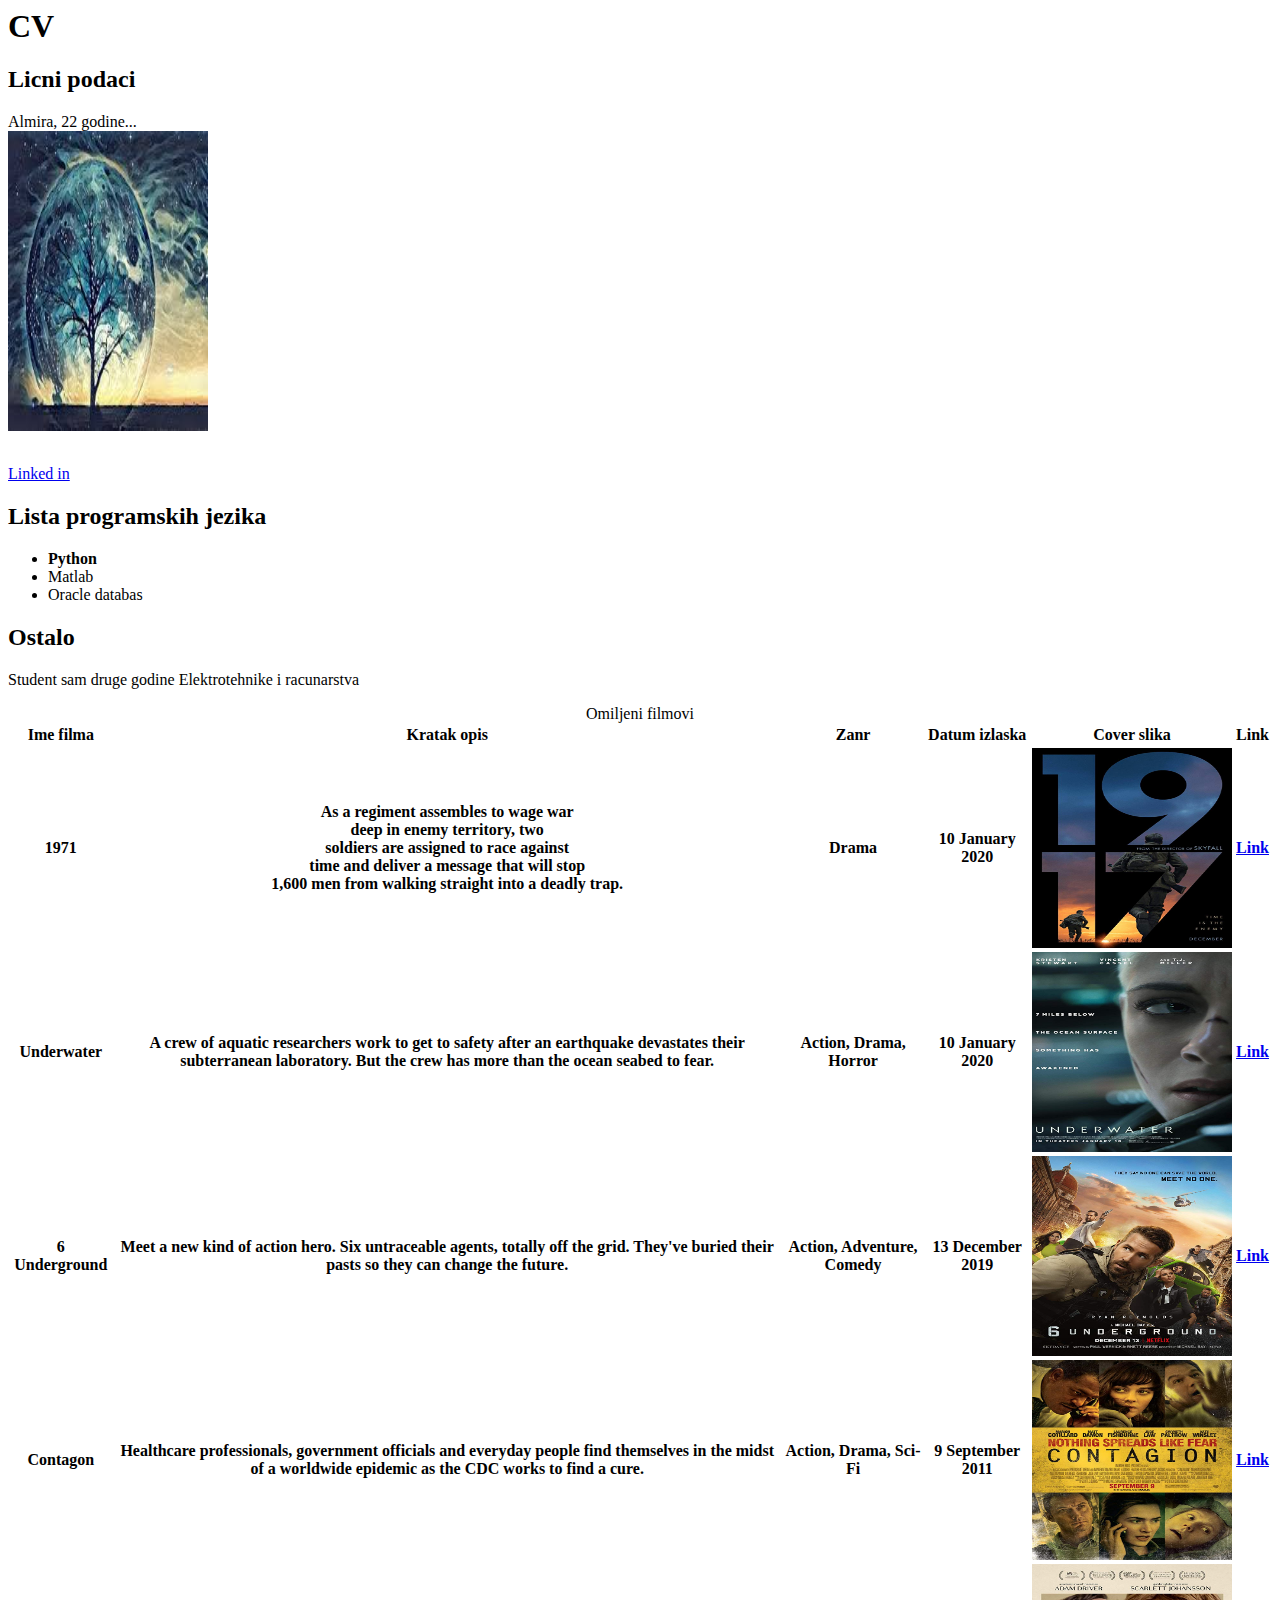
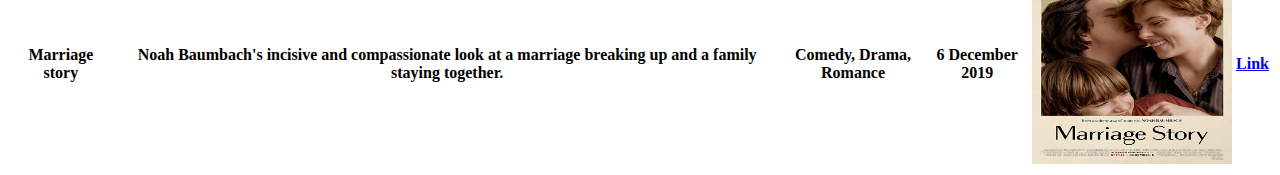
==== Nedelja 1/zadaci 3/index.html @ e906f812 "zadatak3" ====
<html lang="en">
<head>
    <meta charset="UTF-8">
    <meta name="viewport" content="width=device-width, initial-scale=1.0">
    <meta http-equiv="X-UA-Compatible" content="ie=edge">
    <title>Document</title>
</head>
<body>
    <div id="task_1"> 
        <nav></nav>
    </div>
    <div id="task_2">
        <h1>CV</h1>
        <h2>Licni podaci</h2>
        <p>Almira, 22 godine... <br>
            <img src="download.jpg" alt="slika" height="300px" width="200px"></p><br>
            <a href="https://www.linkedin.com/feed/?trk=404_page">Linked in</a>
        <h2>Lista programskih jezika</h2>
        <p><ol style="list-style-type: disc;">
            <li> <strong>Python</strong></li>
            <li>Matlab</li>
            <li>Oracle databas</li>
        </ol></p>
        <h2>Ostalo</h2>
        <p>Student sam druge godine Elektrotehnike i racunarstva</p>
    </div>
    <div id="task_3">
        <table>
            <caption>Omiljeni filmovi</caption>
            <tr>
                <th>Ime filma</th>
                <th>Kratak opis</th>
                <th>Zanr</th>
                <th>Datum izlaska</th>
                <th>Cover slika</th>
                <th>Link</th>
            </tr>
            <tr>
                <th>1971</th>
                <th> As a regiment assembles to wage war <br> deep in enemy territory, two <br> soldiers are assigned to race against <br> time and deliver a message that will stop <br> 1,600 men from walking straight into a deadly trap.</th>
                <th>Drama</th>
                <th>10 January 2020</th>
                <th><img src="1971.jpg" alt="cover slika" height="200px" width="200px"> </th>
                <th><a href="https://www.imdb.com/title/tt8579674/?pf_rd_m=A2FGELUUNOQJNL&pf_rd_p=ea4e08e1-c8a3-47b5-ac3a-75026647c16e&pf_rd_r=JEP00QG46MSBGJEZ4N3C&pf_rd_s=center-1&pf_rd_t=15506&pf_rd_i=moviemeter&ref_=chtmvm_tt_1" target="_blank">Link</a></th>
            </tr>
            <tr>
                <th>Underwater</th>
                <th>A crew of aquatic researchers work to get to safety after an earthquake devastates their subterranean laboratory. But the crew has more than the ocean seabed to fear.</th>
                <th>Action, Drama, Horror</th>
                <th>10 January 2020</th>
                <th><img src="underwater.jpg" alt="cover slika" height="200[x" width="200px"></th>
                <th><a href="https://www.imdb.com/title/tt5774060/?pf_rd_m=A2FGELUUNOQJNL&pf_rd_p=ea4e08e1-c8a3-47b5-ac3a-75026647c16e&pf_rd_r=JEP00QG46MSBGJEZ4N3C&pf_rd_s=center-1&pf_rd_t=15506&pf_rd_i=moviemeter&ref_=chtmvm_tt_36" target="_blank">Link</a></th>
            </tr><tr>
                <th>6 Underground</th>
                <th>Meet a new kind of action hero. Six untraceable agents, totally off the grid. They've buried their pasts so they can change the future.</th>
                <th>Action, Adventure, Comedy</th>
                <th>13 December 2019</th>
                <th><img src="underground.jpg" alt="cover slika" height="200px" width="200px"></th>
                <th> <a href="https://www.imdb.com/title/tt8106534/?pf_rd_m=A2FGELUUNOQJNL&pf_rd_p=ea4e08e1-c8a3-47b5-ac3a-75026647c16e&pf_rd_r=JEP00QG46MSBGJEZ4N3C&pf_rd_s=center-1&pf_rd_t=15506&pf_rd_i=moviemeter&ref_=chtmvm_tt_34" target="_blank"> Link</a></th>
            </tr><tr>
                <th>Contagon</th>
                <th>Healthcare professionals, government officials and everyday people find themselves in the midst of a worldwide epidemic as the CDC works to find a cure.</th>
                <th>Action, Drama, Sci-Fi</th>
                <th>9 September 2011</th>
                <th><img src="contagion.jpg" alt="cover slika" height="200px" width="200px"></th>
                <th><a href="https://www.imdb.com/title/tt1598778/?pf_rd_m=A2FGELUUNOQJNL&pf_rd_p=ea4e08e1-c8a3-47b5-ac3a-75026647c16e&pf_rd_r=JEP00QG46MSBGJEZ4N3C&pf_rd_s=center-1&pf_rd_t=15506&pf_rd_i=moviemeter&ref_=chtmvm_tt_27" target="_blank">Link</a></th>
            </tr><tr>
                <th>Marriage story</th>
                <th>Noah Baumbach's incisive and compassionate look at a marriage breaking up and a family staying together.</th>
                <th>Comedy, Drama, Romance</th>
                <th>6 December 2019</th>
                <th><img src="merriagestory.jpg" alt="cover slika" height="200px" width="200px"></th>
                <th><a href="https://www.imdb.com/title/tt7653254/?pf_rd_m=A2FGELUUNOQJNL&pf_rd_p=ea4e08e1-c8a3-47b5-ac3a-75026647c16e&pf_rd_r=JEP00QG46MSBGJEZ4N3C&pf_rd_s=center-1&pf_rd_t=15506&pf_rd_i=moviemeter&ref_=chtmvm_tt_23" target="_blank">Link</a></th>
            </tr>
        </table>
    </div>
    <div id="task_4">
        

    </div>
</body>
</html>
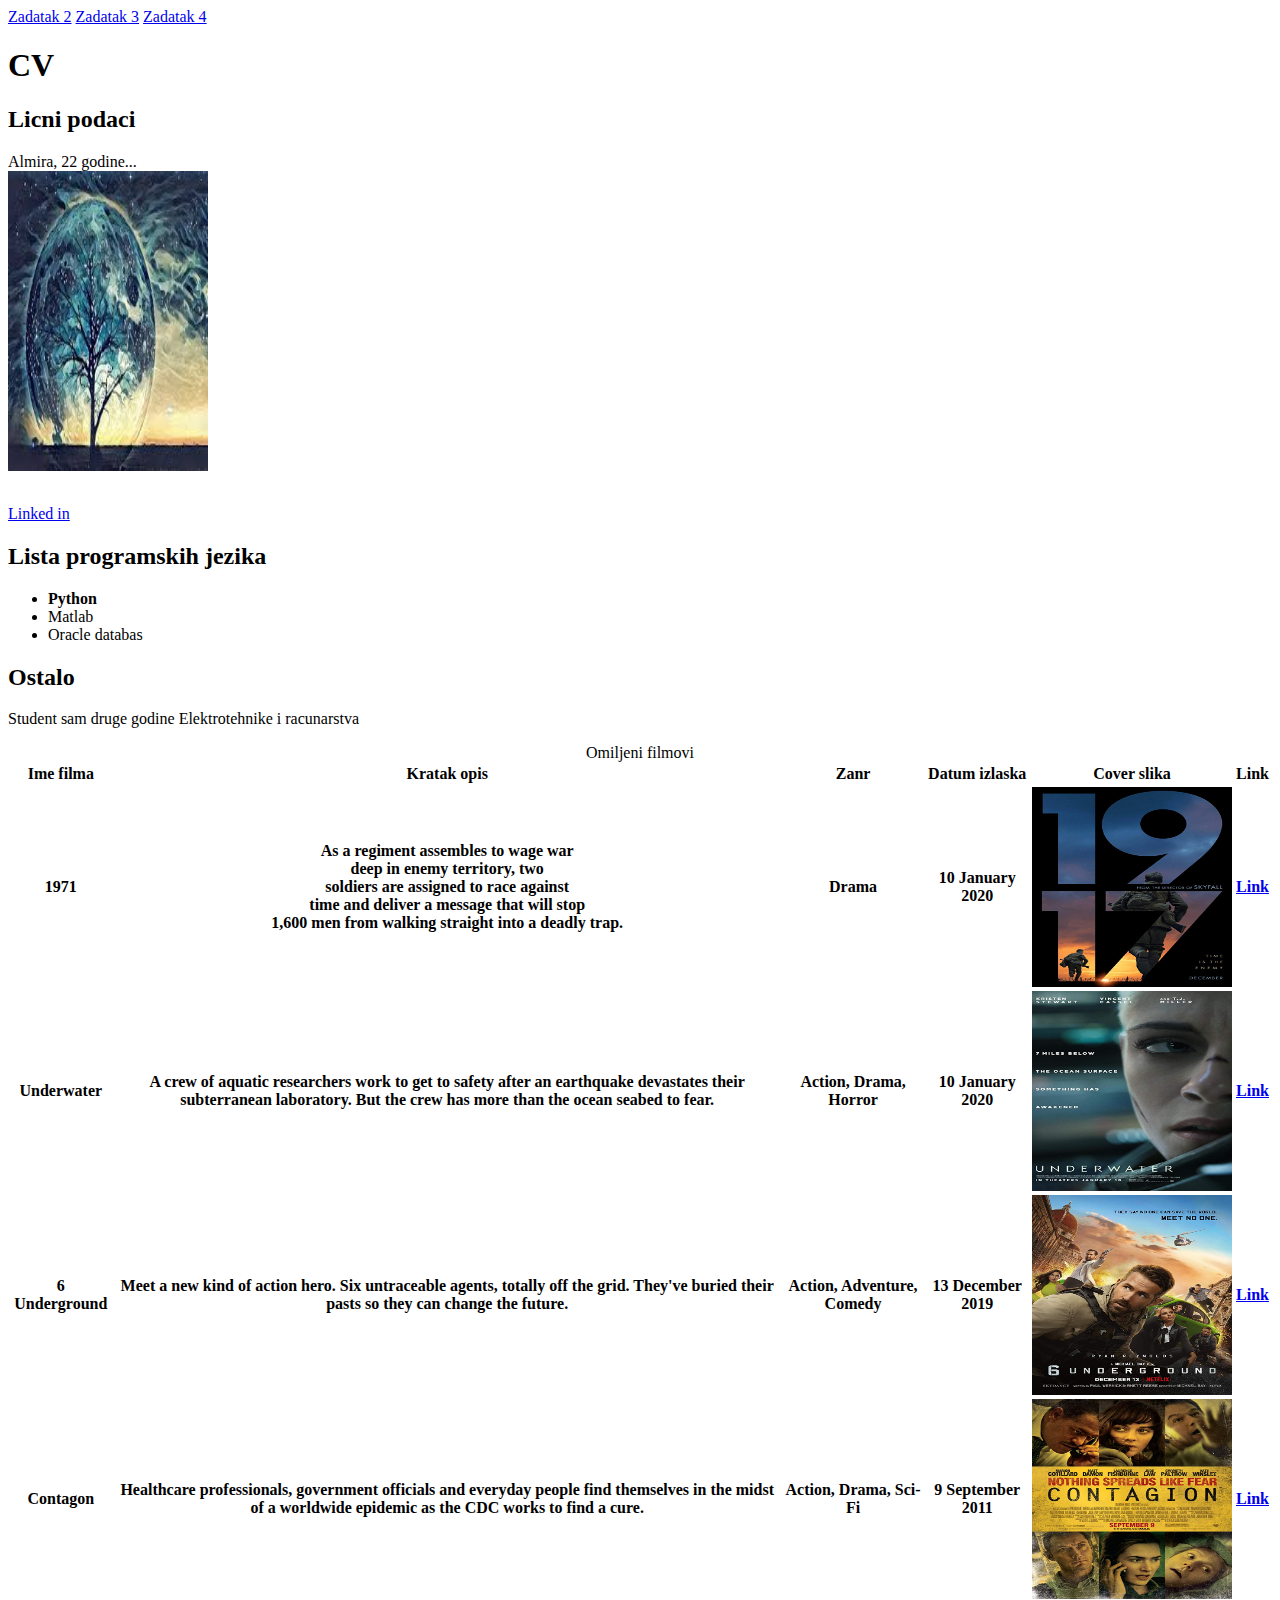
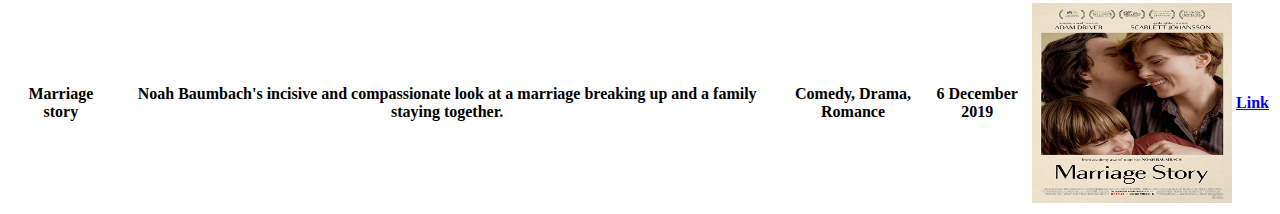
==== commit 2e533dbd: "izmjene" ====
--- a/Nedelja 1/zadaci 3/index.html
+++ b/Nedelja 1/zadaci 3/index.html
@@ -7,7 +7,11 @@
 </head>
 <body>
     <div id="task_1"> 
-        <nav></nav>
+        <nav>
+            <a href="#task_2">Zadatak 2</a>
+            <a href="#task_3">Zadatak 3</a>
+            <a href="#task_4">Zadatak 4</a>
+        </nav>
     </div>
     <div id="task_2">
         <h1>CV</h1>
@@ -75,7 +79,7 @@
         </table>
     </div>
     <div id="task_4">
-        
+
 
     </div>
 </body>
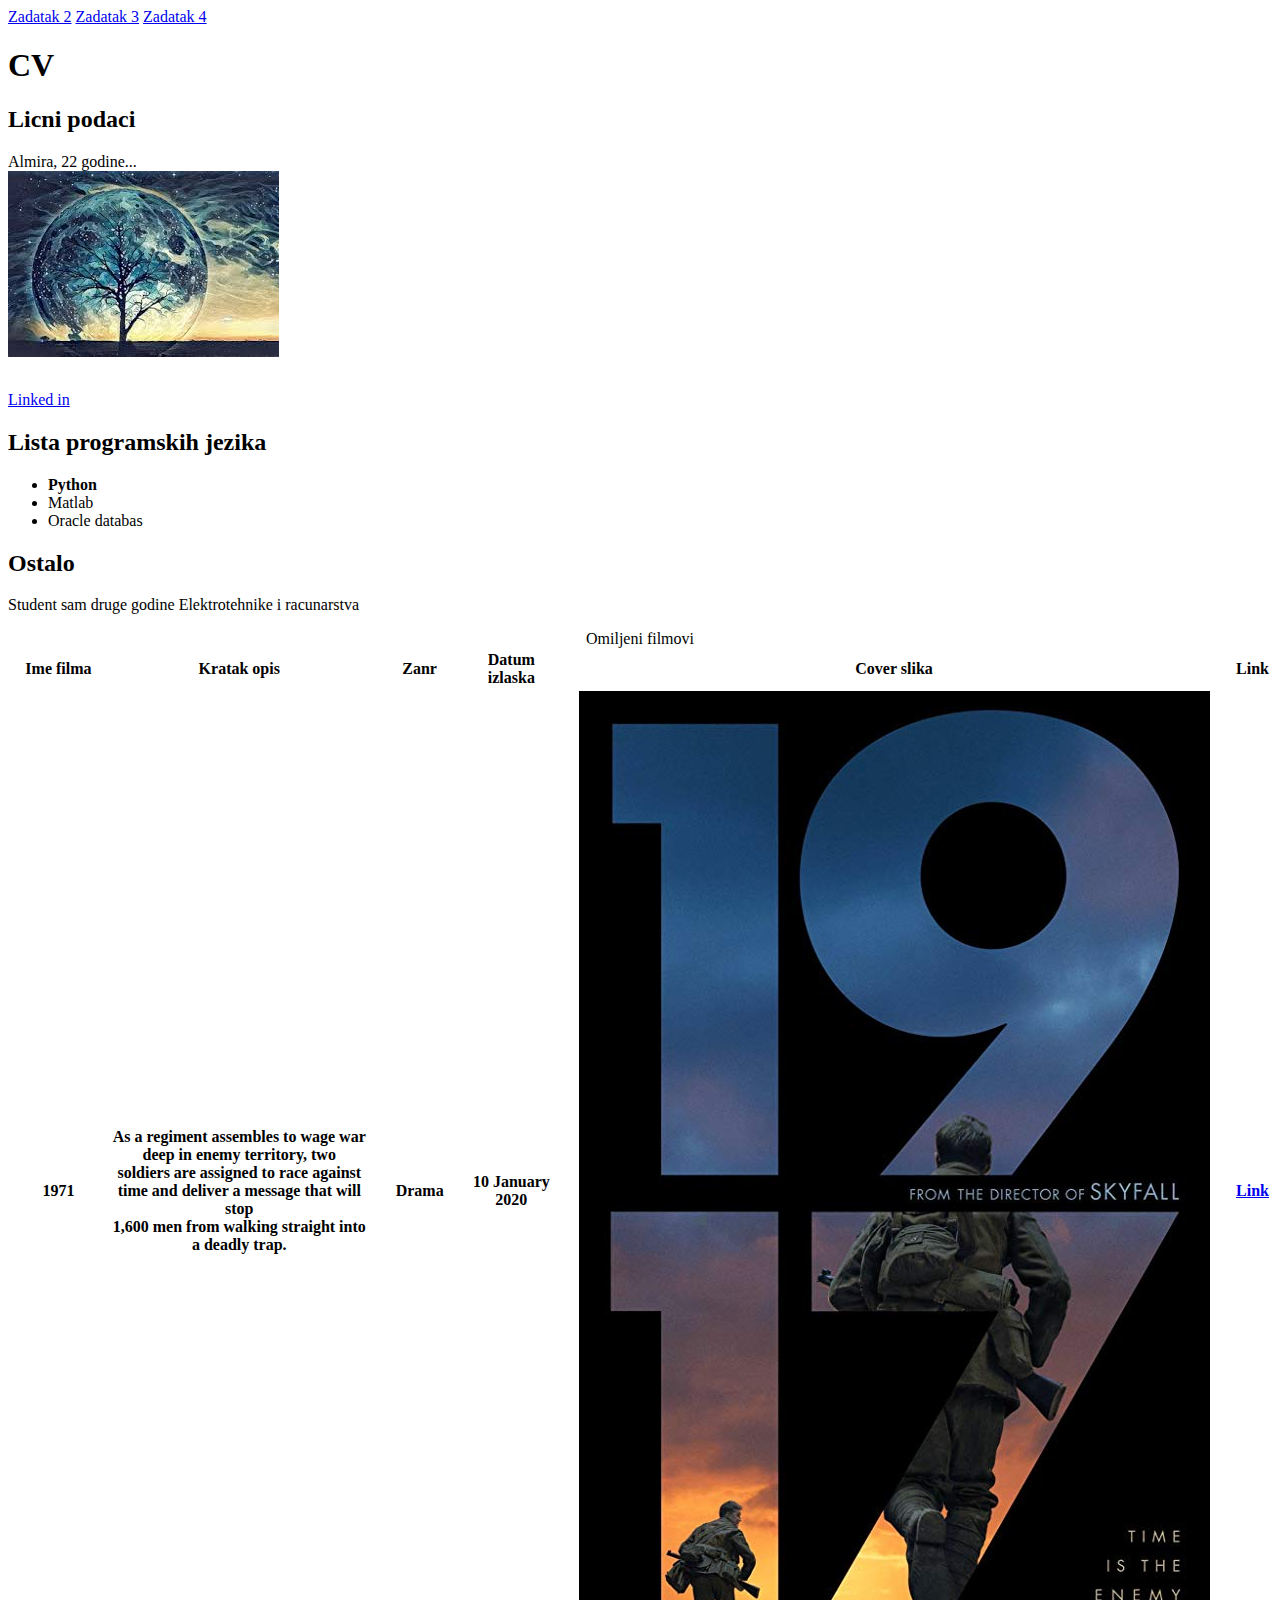
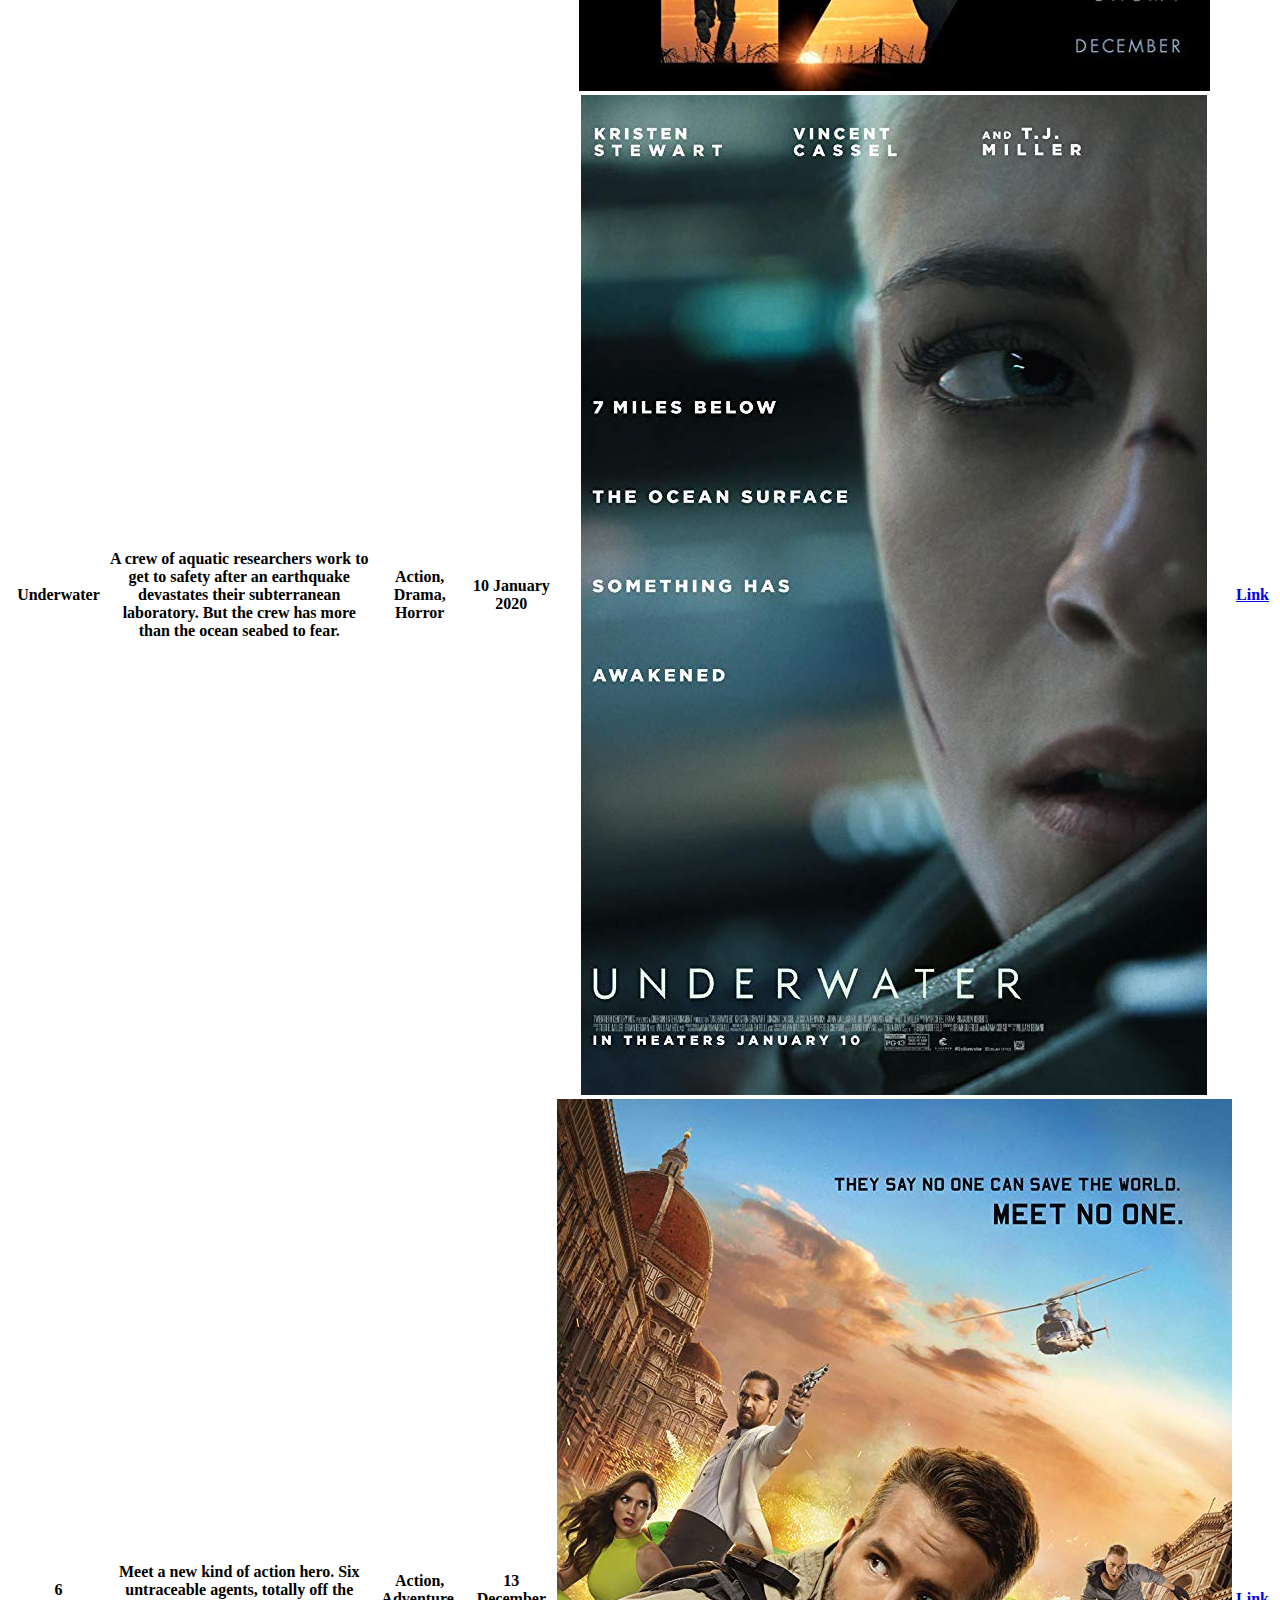
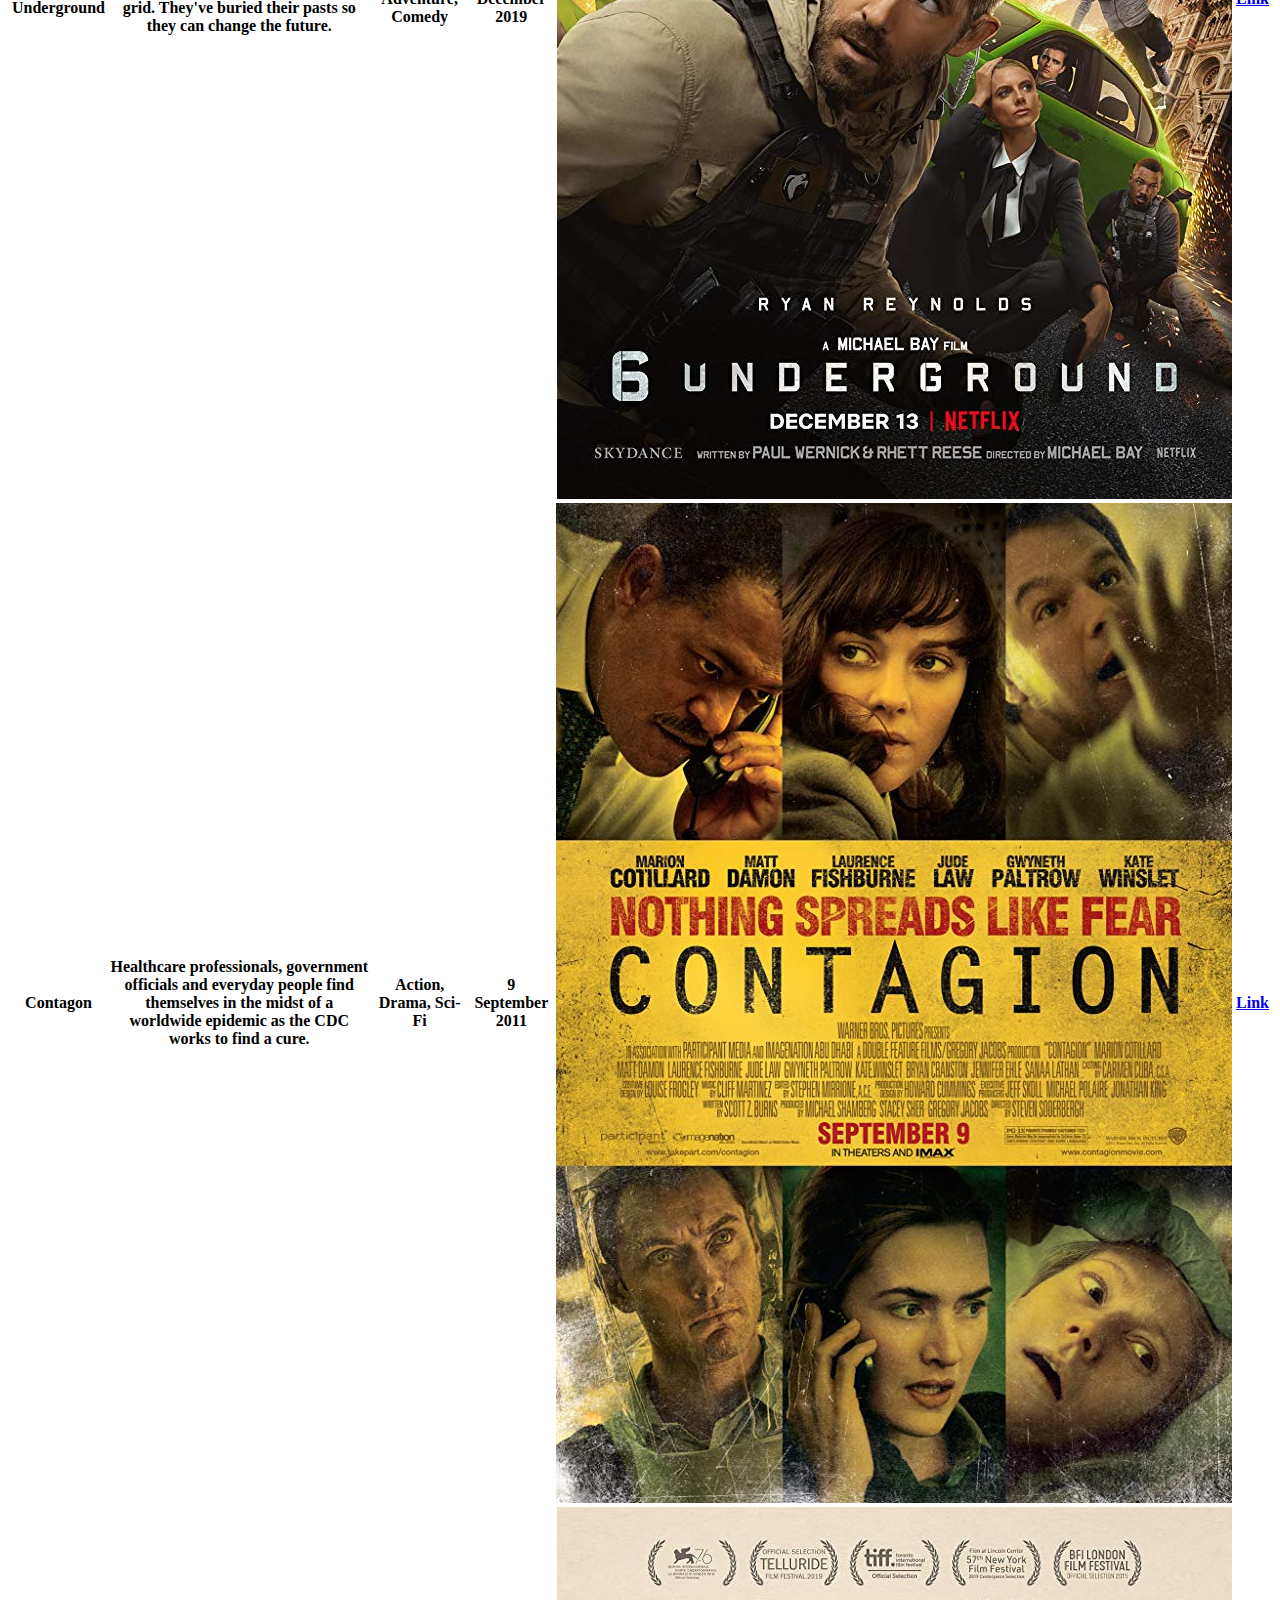
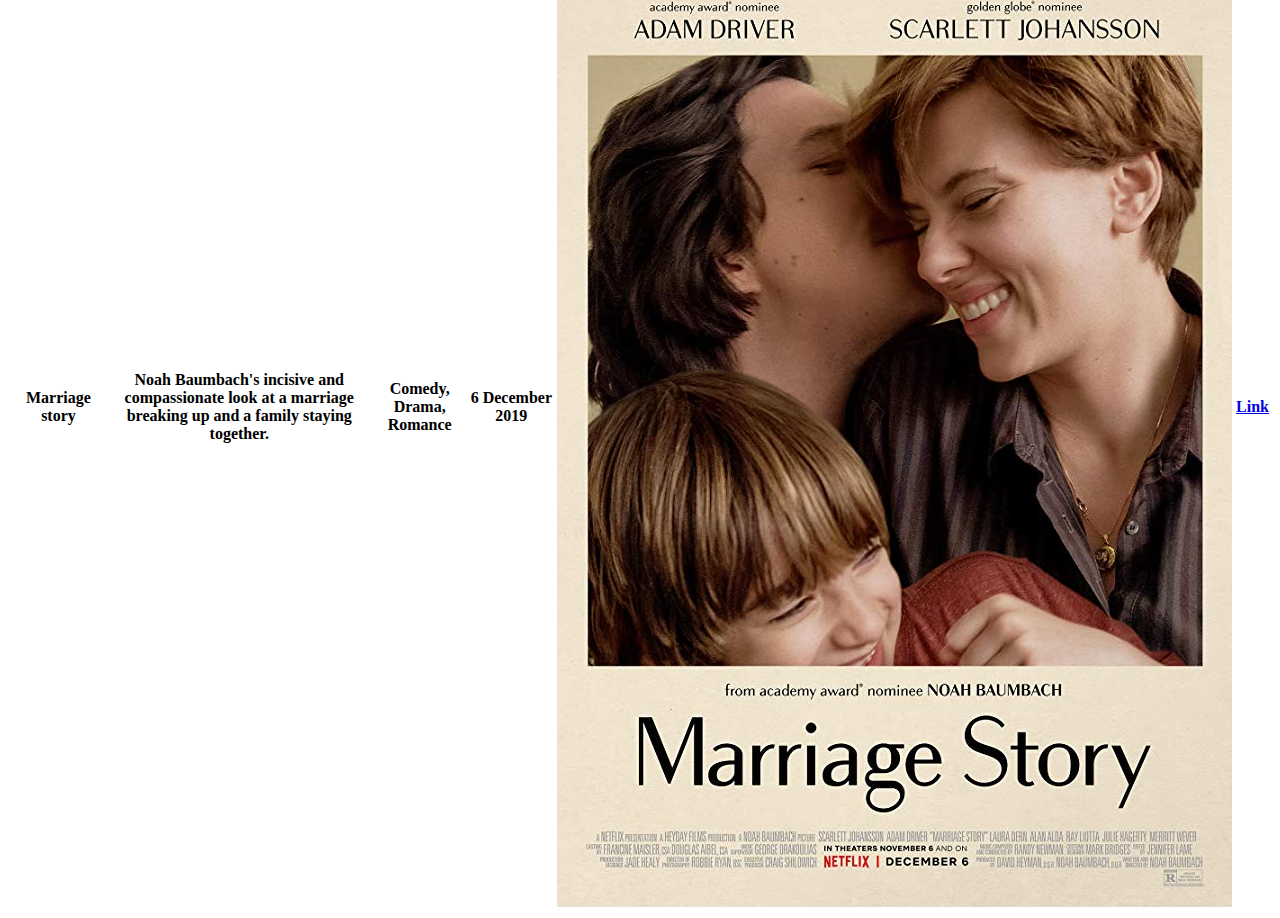
==== commit 5a6f3dd3: "ispravke" ====
--- a/Nedelja 1/zadaci 3/index.html
+++ b/Nedelja 1/zadaci 3/index.html
@@ -17,14 +17,15 @@
         <h1>CV</h1>
         <h2>Licni podaci</h2>
         <p>Almira, 22 godine... <br>
-            <img src="download.jpg" alt="slika" height="300px" width="200px"></p><br>
+            <img src="download.jpg" alt="slika"></p><br>
             <a href="https://www.linkedin.com/feed/?trk=404_page">Linked in</a>
         <h2>Lista programskih jezika</h2>
-        <p><ol style="list-style-type: disc;">
+        <ol style="list-style-type: disc;">
             <li> <strong>Python</strong></li>
             <li>Matlab</li>
             <li>Oracle databas</li>
-        </ol></p>
+        </ol>
+        
         <h2>Ostalo</h2>
         <p>Student sam druge godine Elektrotehnike i racunarstva</p>
     </div>
@@ -44,7 +45,7 @@
                 <th> As a regiment assembles to wage war <br> deep in enemy territory, two <br> soldiers are assigned to race against <br> time and deliver a message that will stop <br> 1,600 men from walking straight into a deadly trap.</th>
                 <th>Drama</th>
                 <th>10 January 2020</th>
-                <th><img src="1971.jpg" alt="cover slika" height="200px" width="200px"> </th>
+                <th><img src="1971.jpg" alt="cover slika"> </th>
                 <th><a href="https://www.imdb.com/title/tt8579674/?pf_rd_m=A2FGELUUNOQJNL&pf_rd_p=ea4e08e1-c8a3-47b5-ac3a-75026647c16e&pf_rd_r=JEP00QG46MSBGJEZ4N3C&pf_rd_s=center-1&pf_rd_t=15506&pf_rd_i=moviemeter&ref_=chtmvm_tt_1" target="_blank">Link</a></th>
             </tr>
             <tr>
@@ -52,28 +53,28 @@
                 <th>A crew of aquatic researchers work to get to safety after an earthquake devastates their subterranean laboratory. But the crew has more than the ocean seabed to fear.</th>
                 <th>Action, Drama, Horror</th>
                 <th>10 January 2020</th>
-                <th><img src="underwater.jpg" alt="cover slika" height="200[x" width="200px"></th>
+                <th><img src="underwater.jpg" alt="cover slika" ></th>
                 <th><a href="https://www.imdb.com/title/tt5774060/?pf_rd_m=A2FGELUUNOQJNL&pf_rd_p=ea4e08e1-c8a3-47b5-ac3a-75026647c16e&pf_rd_r=JEP00QG46MSBGJEZ4N3C&pf_rd_s=center-1&pf_rd_t=15506&pf_rd_i=moviemeter&ref_=chtmvm_tt_36" target="_blank">Link</a></th>
             </tr><tr>
                 <th>6 Underground</th>
                 <th>Meet a new kind of action hero. Six untraceable agents, totally off the grid. They've buried their pasts so they can change the future.</th>
                 <th>Action, Adventure, Comedy</th>
                 <th>13 December 2019</th>
-                <th><img src="underground.jpg" alt="cover slika" height="200px" width="200px"></th>
+                <th><img src="underground.jpg" alt="cover slika" ></th>
                 <th> <a href="https://www.imdb.com/title/tt8106534/?pf_rd_m=A2FGELUUNOQJNL&pf_rd_p=ea4e08e1-c8a3-47b5-ac3a-75026647c16e&pf_rd_r=JEP00QG46MSBGJEZ4N3C&pf_rd_s=center-1&pf_rd_t=15506&pf_rd_i=moviemeter&ref_=chtmvm_tt_34" target="_blank"> Link</a></th>
             </tr><tr>
                 <th>Contagon</th>
                 <th>Healthcare professionals, government officials and everyday people find themselves in the midst of a worldwide epidemic as the CDC works to find a cure.</th>
                 <th>Action, Drama, Sci-Fi</th>
                 <th>9 September 2011</th>
-                <th><img src="contagion.jpg" alt="cover slika" height="200px" width="200px"></th>
+                <th><img src="contagion.jpg" alt="cover slika" ></th>
                 <th><a href="https://www.imdb.com/title/tt1598778/?pf_rd_m=A2FGELUUNOQJNL&pf_rd_p=ea4e08e1-c8a3-47b5-ac3a-75026647c16e&pf_rd_r=JEP00QG46MSBGJEZ4N3C&pf_rd_s=center-1&pf_rd_t=15506&pf_rd_i=moviemeter&ref_=chtmvm_tt_27" target="_blank">Link</a></th>
             </tr><tr>
                 <th>Marriage story</th>
                 <th>Noah Baumbach's incisive and compassionate look at a marriage breaking up and a family staying together.</th>
                 <th>Comedy, Drama, Romance</th>
                 <th>6 December 2019</th>
-                <th><img src="merriagestory.jpg" alt="cover slika" height="200px" width="200px"></th>
+                <th><img src="merriagestory.jpg" alt="cover slika" ></th>
                 <th><a href="https://www.imdb.com/title/tt7653254/?pf_rd_m=A2FGELUUNOQJNL&pf_rd_p=ea4e08e1-c8a3-47b5-ac3a-75026647c16e&pf_rd_r=JEP00QG46MSBGJEZ4N3C&pf_rd_s=center-1&pf_rd_t=15506&pf_rd_i=moviemeter&ref_=chtmvm_tt_23" target="_blank">Link</a></th>
             </tr>
         </table>
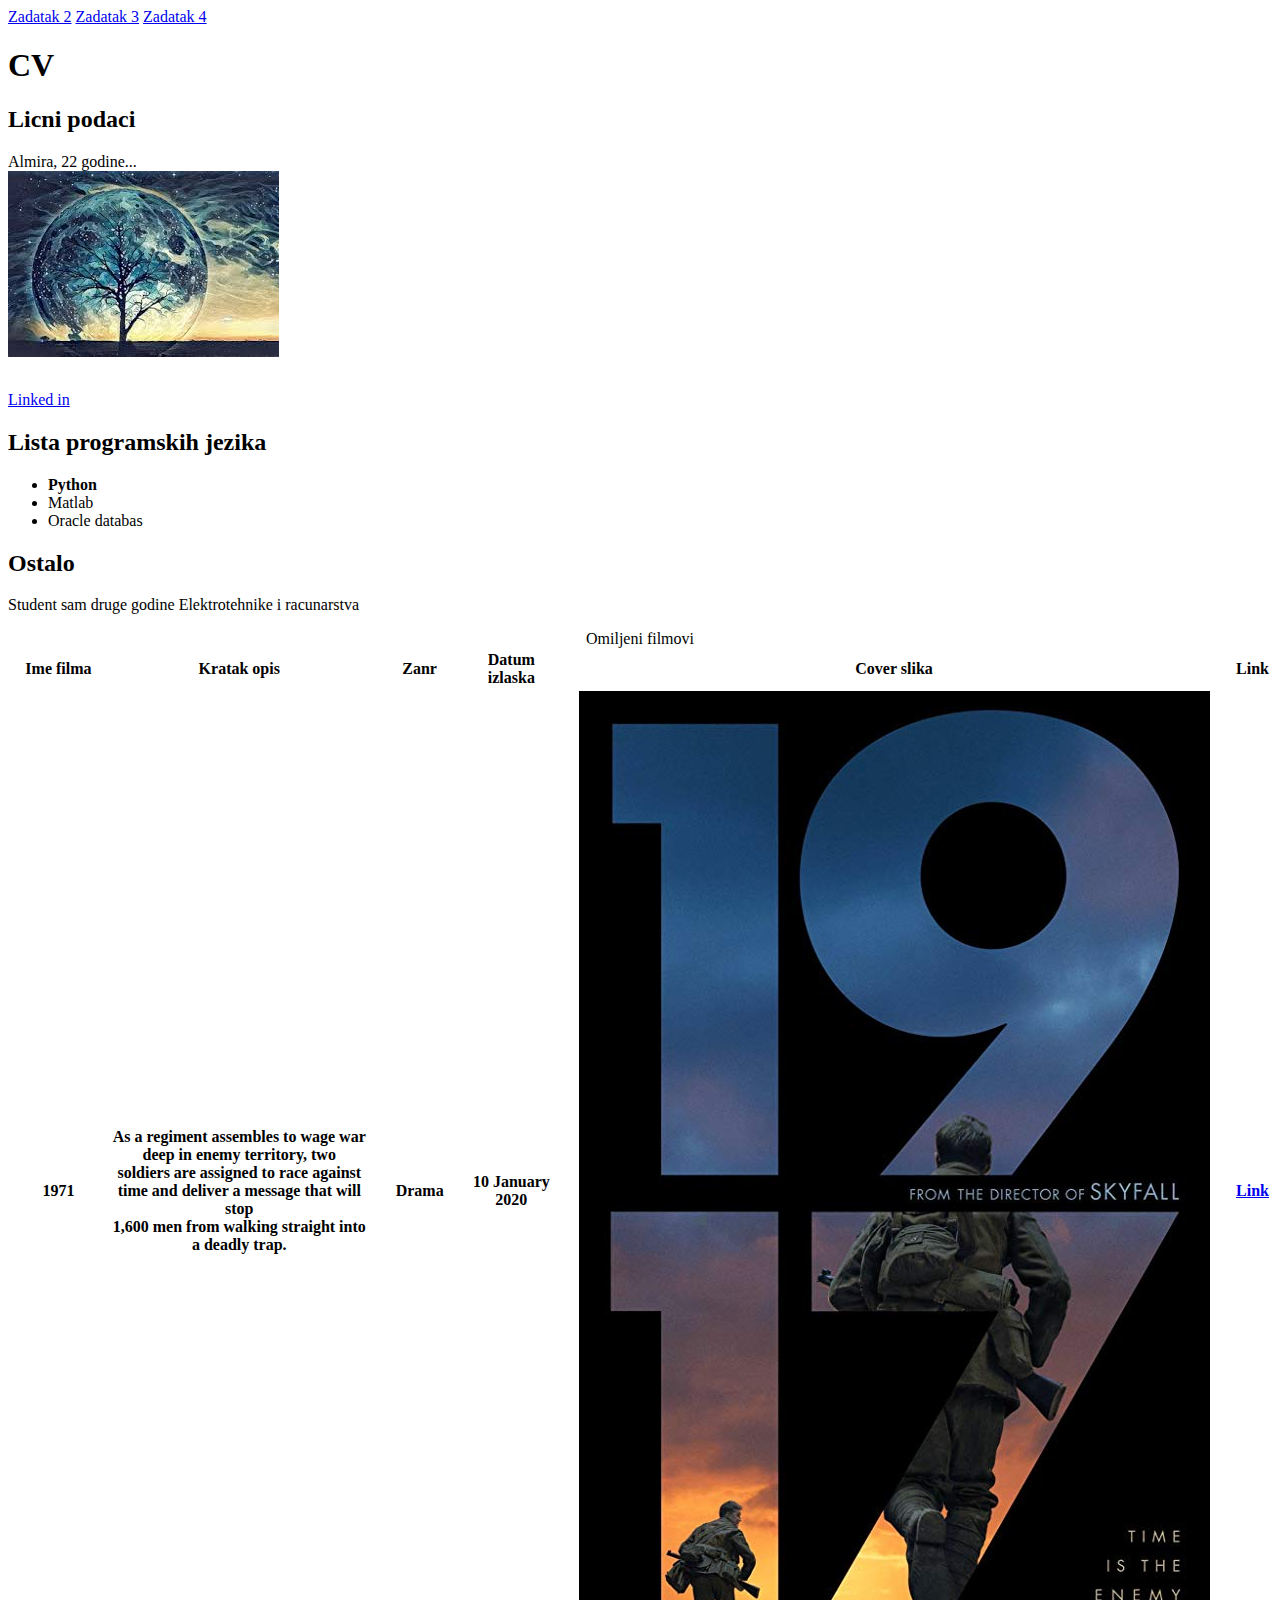
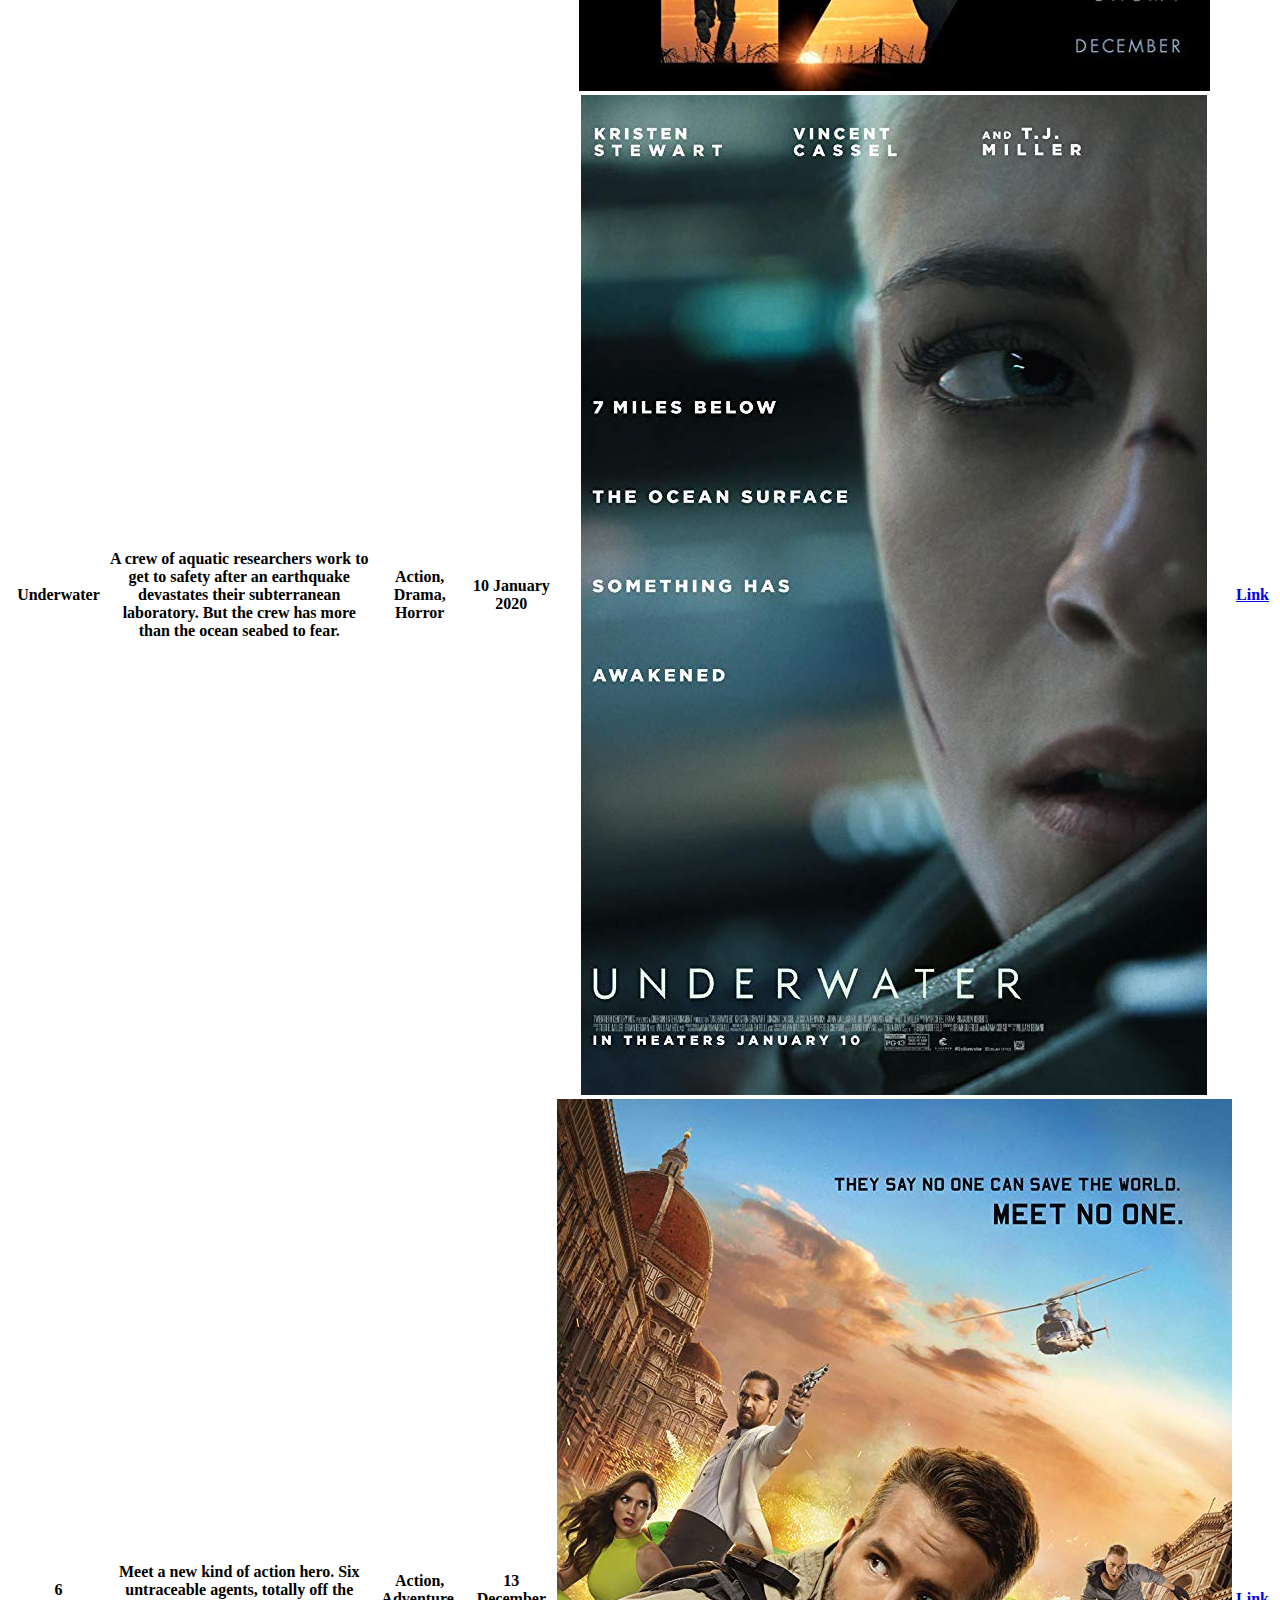
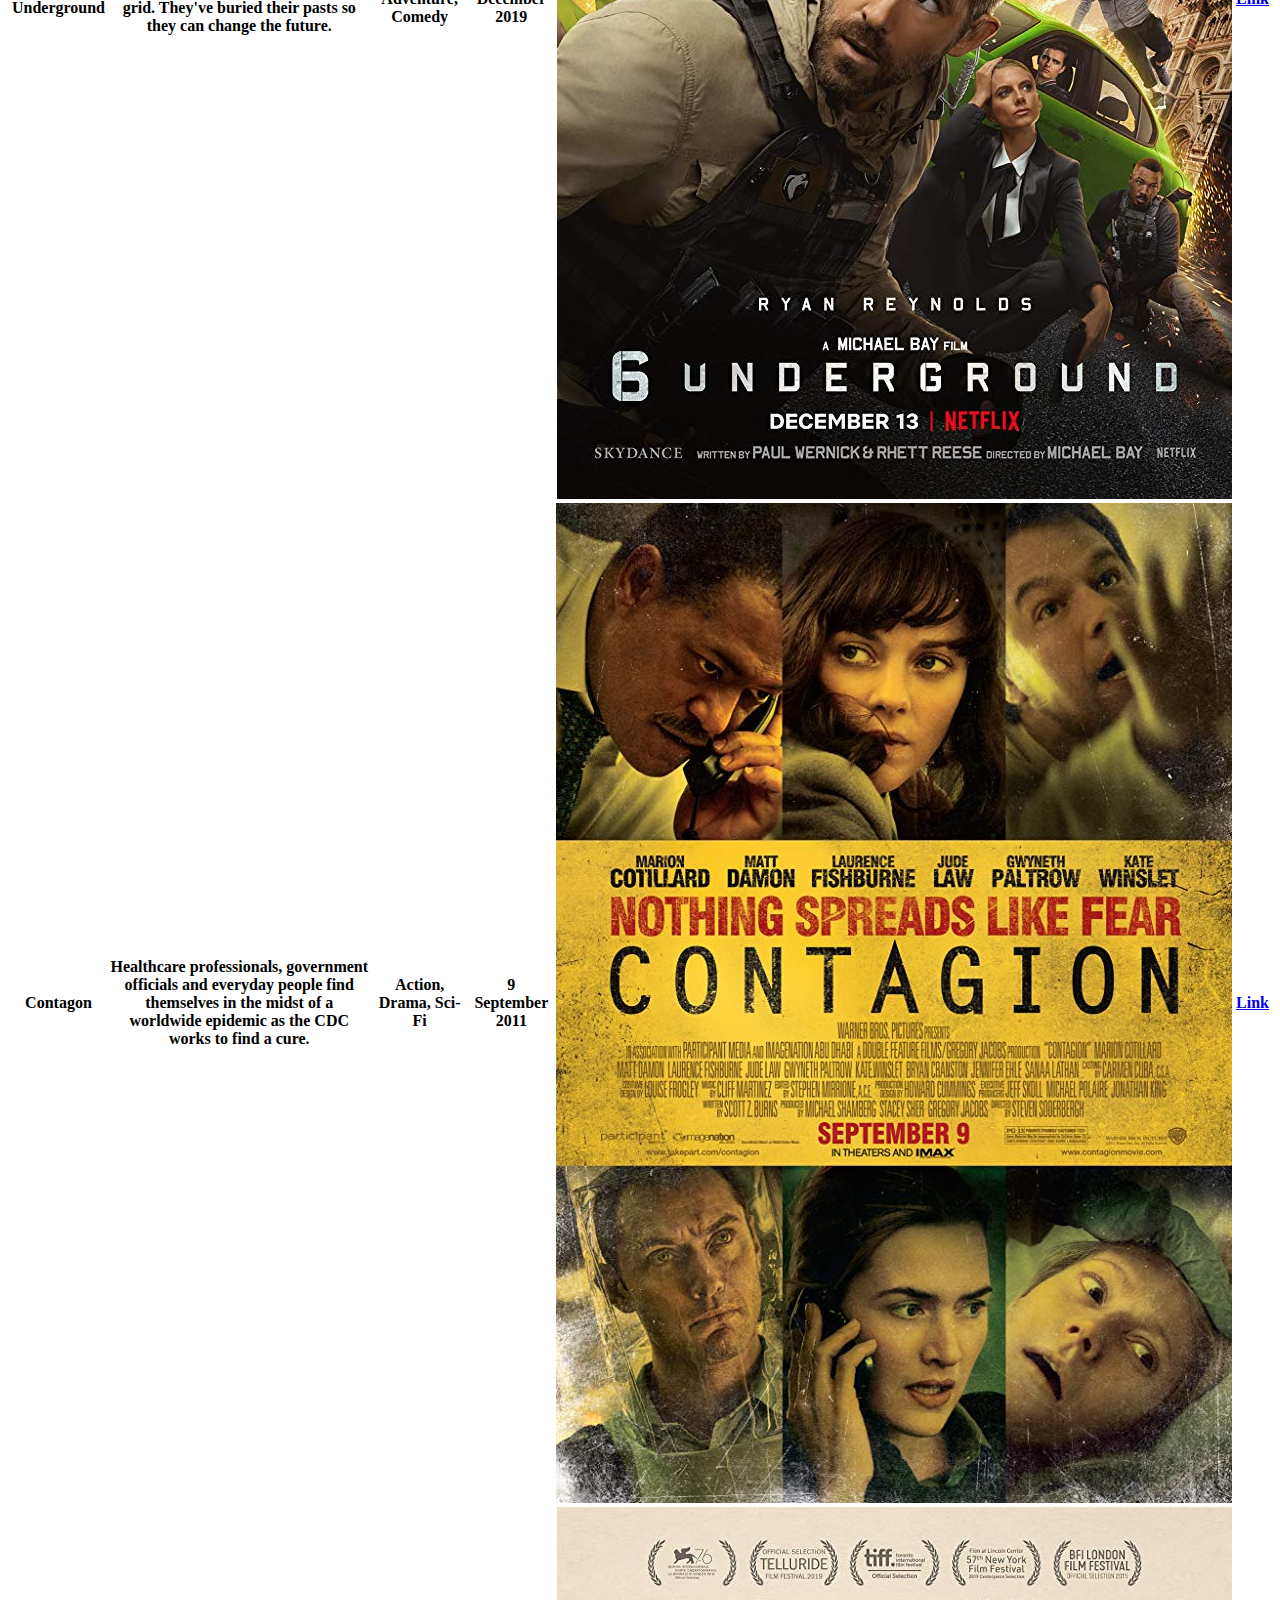
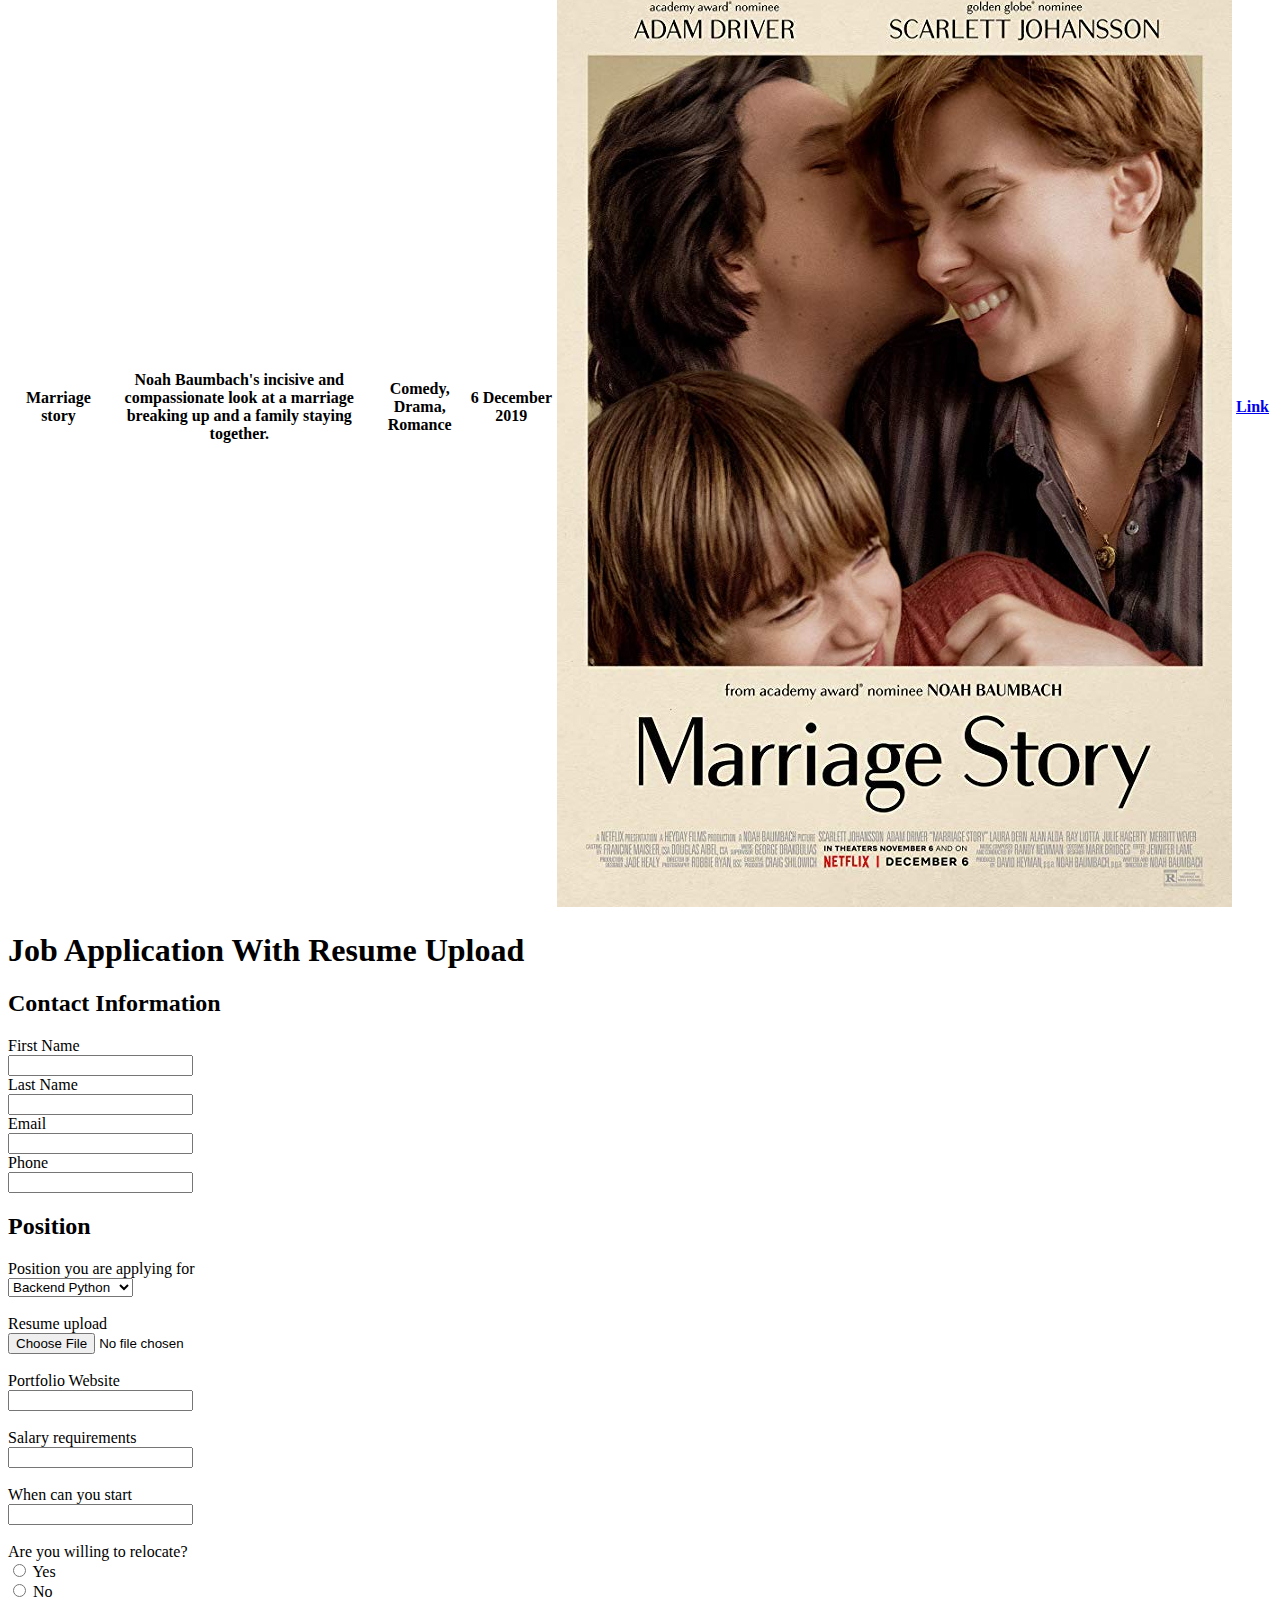
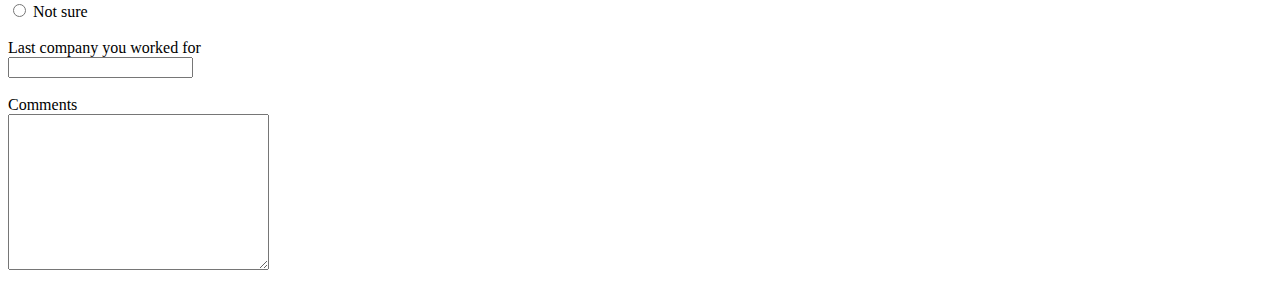
==== commit 185ed789: "ispravak" ====
--- a/Nedelja 1/zadaci 3/index.html
+++ b/Nedelja 1/zadaci 3/index.html
@@ -80,6 +80,53 @@
         </table>
     </div>
     <div id="task_4">
+        <h1>Job Application With Resume Upload</h1>
+        
+
+        <form method="get">
+        <h2>Contact Information</h2>
+            First Name <br>
+                <input type="text" required> <br>
+            Last Name <br>
+                <input type="text" required><br>
+            Email <br>
+                <input type="email" required><br>
+            Phone <br>
+                <input type="tel" required>  
+        <h2>Position</h2>
+            Position you are applying for <br>
+                <select name="positions" required>
+                    <option value="">Choose</option>
+                    <option value="backend_python" selected>Backend Python</option>
+                    <option value="backend_nodejs">Backend NodeJS</option>
+                    <option value="frontend_react">Frontend React</option>
+                    <option value="frontend_angular">Frontend Angular</option>
+                </select>
+                <br> <br>
+            Resume upload <br>
+                <input type="file" name="resume_file" accept=".pdf, .doc">
+                <br><br>
+            Portfolio Website <br>
+                <input type="url">
+                <br><br>
+            Salary requirements <br>
+                <input type="text">
+                <br><br>
+            When can you start <br>
+                <input type="text">
+                <br><br>
+            Are you willing to relocate?<br>
+                <input type="radio" name="relocation" value="yes"> Yes <br>
+                <input type="radio" name="relocation" value="no"> No <br>
+                <input type="radio" name="relocation" value="not_sure"> Not sure
+                <br><br>
+            Last company you worked for <br>
+                <input type="text">
+                <br><br>
+            Comments <br>
+                <textarea name="comments" cols="30" rows="10"></textarea>
+        </form>
+    
 
 
     </div>
